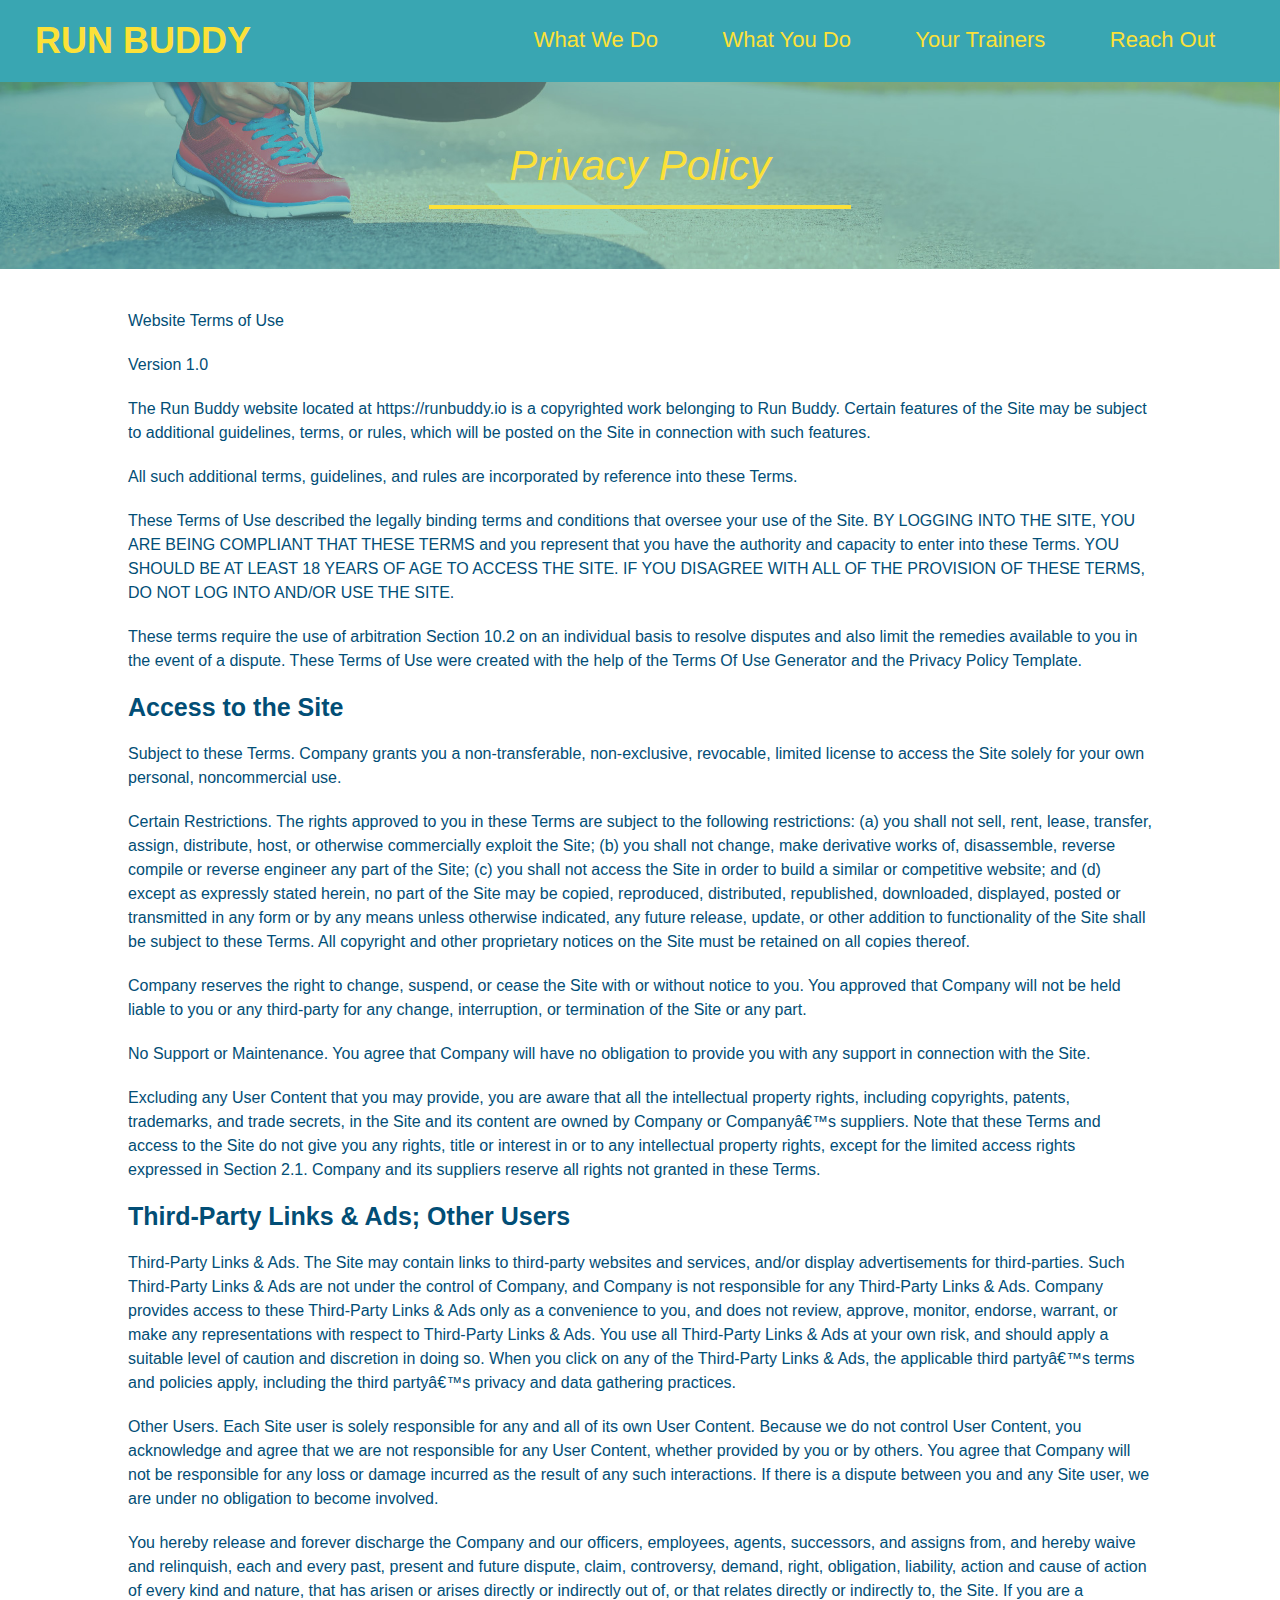
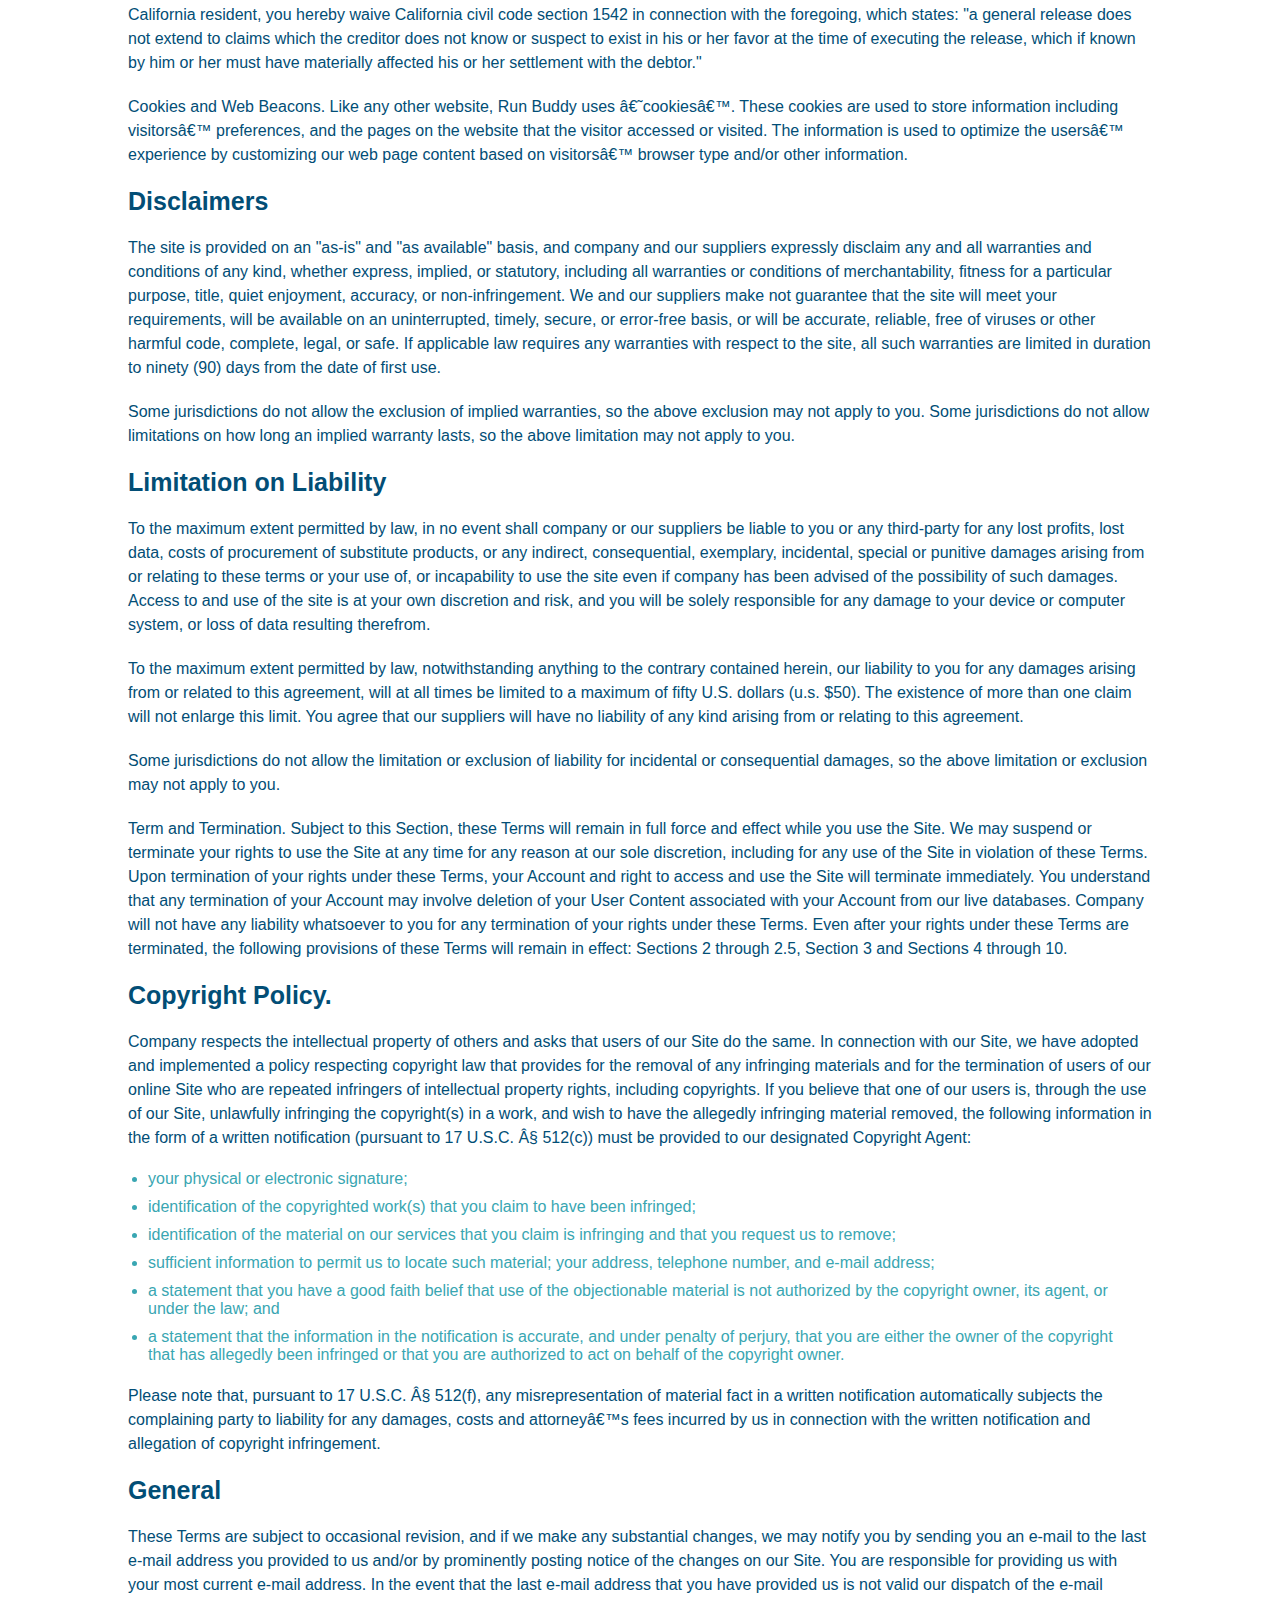
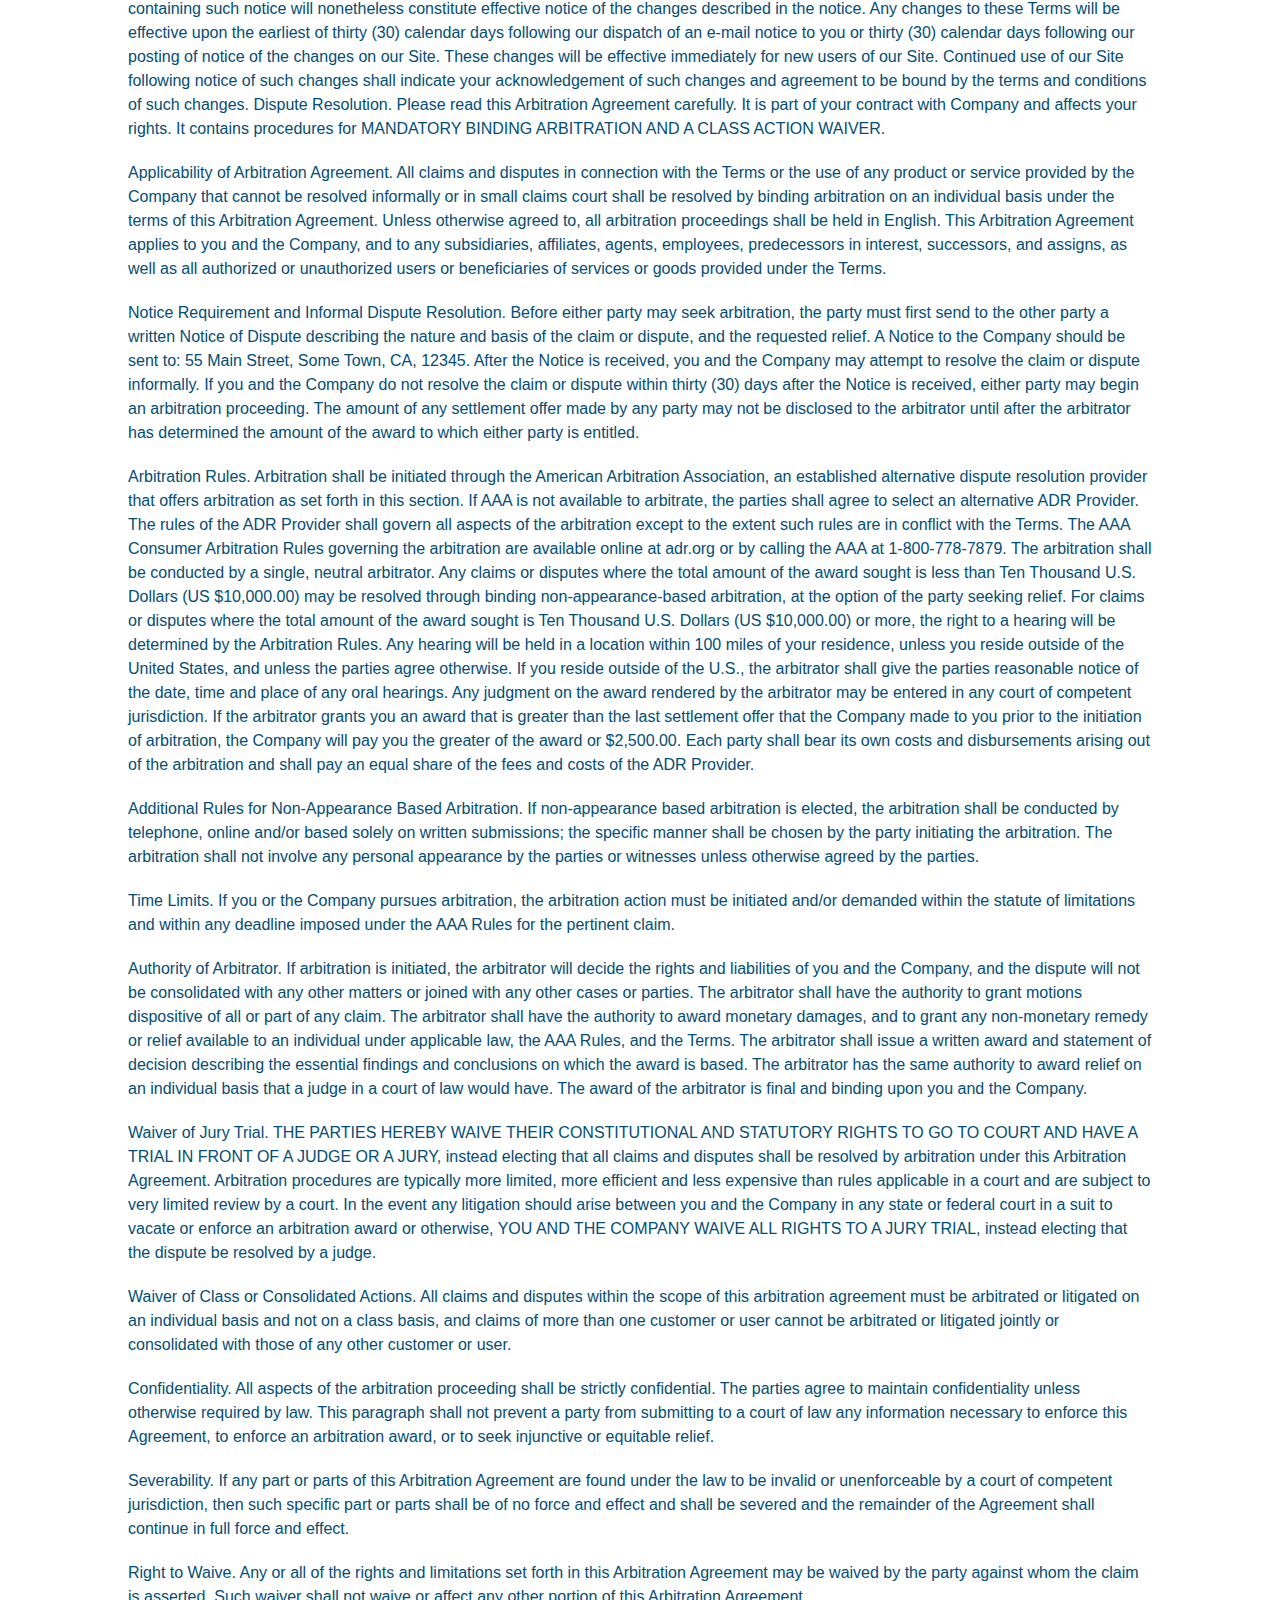
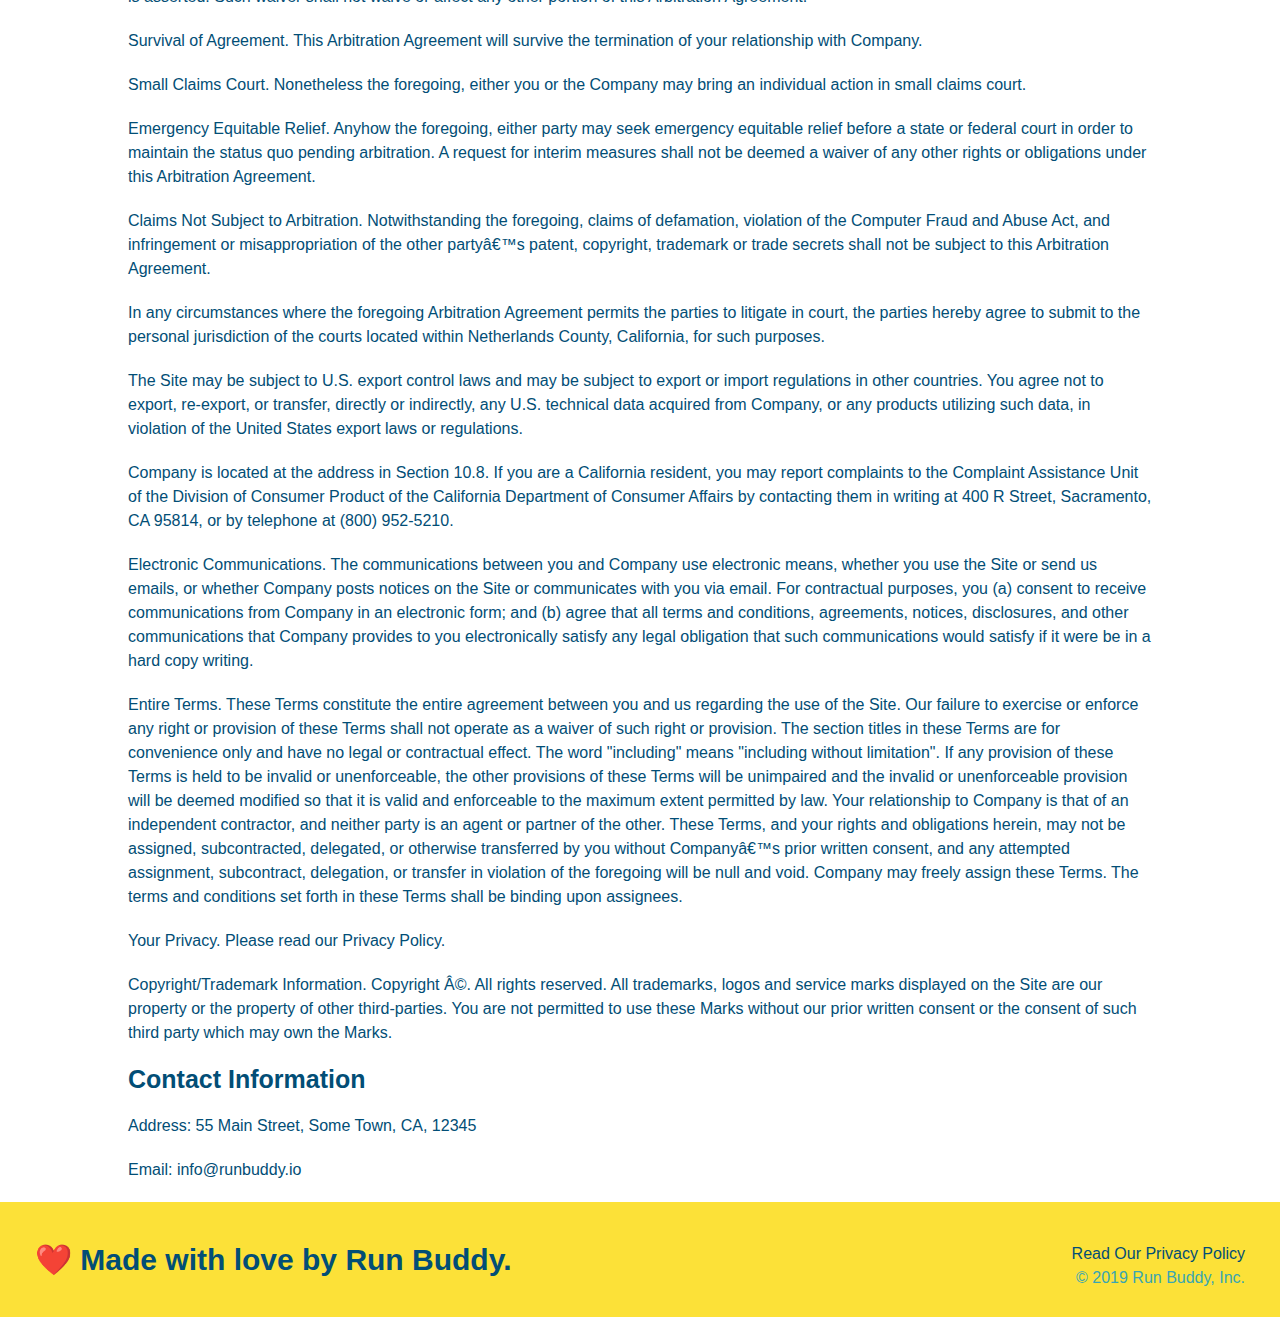
==== privacy-policy.html @ 36ac5ece "privacy policy" ====
<!DOCTYPE html>
<html lang="en">
<head>
    <meta charset="UTF-8">
    <title>Privacy Policy - Run Buddy</title>
    <link rel="stylesheet" href="./assets/css/style.css" />
    <link rel="stylesheet" href="./assets/css/secondary-styles.css" />
</head>
<body>
    <header>
        <h1>
            <a href="/">RUN BUDDY</a>
        </h1>
        <nav>
            <!-- unordered list element -->
            <ul>
                <!-- list item element -->
                <li>
                    <!-- anchor element -->
                    <a href="./index.html#what-we-do">What We Do</a>
                </li>
                <li>
                    <a href="./index.html#what-you-do">What You Do</a>
                </li>
                <li>
                    <a href="./index.html#your-trainers">Your Trainers</a>
                </li>
                <li>
                    <a href="./index.html#reach-out">Reach Out</a>
                </li>
            </ul>
        </nav>
    </header>
    <section class="hero">
        <h2 class="page-title">
            Privacy Policy
        </h2>
    </section>
    <article class="secondary-content">
        <p>
            Website Terms of Use
          </p>
    
          <p>
            Version 1.0
          </p>
    
          <p>
            The Run Buddy website located at https://runbuddy.io is a copyrighted work belonging to Run Buddy. Certain
            features of the Site may be subject to additional guidelines, terms, or rules, which will be posted on the Site
            in connection with such features.
          </p>
    
          <p>
            All such additional terms, guidelines, and rules are incorporated by reference into these Terms.
          </p>
    
          <p>
            These Terms of Use described the legally binding terms and conditions that oversee your use of the Site. BY
            LOGGING INTO THE SITE, YOU ARE BEING COMPLIANT THAT THESE TERMS and you represent that you have the authority
            and capacity to enter into these Terms. YOU SHOULD BE AT LEAST 18 YEARS OF AGE TO ACCESS THE SITE. IF YOU
            DISAGREE WITH ALL OF THE PROVISION OF THESE TERMS, DO NOT LOG INTO AND/OR USE THE SITE.
          </p>
    
          <p>
            These terms require the use of arbitration Section 10.2 on an individual basis to resolve disputes and also
            limit the remedies available to you in the event of a dispute. These Terms of Use were created with the help of
            the Terms Of Use Generator and the Privacy Policy Template.
          </p>
    
          <h3>
            Access to the Site
          </h3>
    
          <p>
            Subject to these Terms. Company grants you a non-transferable, non-exclusive, revocable, limited license to
            access the Site solely for your own personal, noncommercial use.
          </p>
    
          <p>
            Certain Restrictions. The rights approved to you in these Terms are subject to the following restrictions: (a)
            you shall not sell, rent, lease, transfer, assign, distribute, host, or otherwise commercially exploit the Site;
            (b) you shall not change, make derivative works of, disassemble, reverse compile or reverse engineer any part of
            the Site; (c) you shall not access the Site in order to build a similar or competitive website; and (d) except
            as expressly stated herein, no part of the Site may be copied, reproduced, distributed, republished, downloaded,
            displayed, posted or transmitted in any form or by any means unless otherwise indicated, any future release,
            update, or other addition to functionality of the Site shall be subject to these Terms. All copyright and other
            proprietary notices on the Site must be retained on all copies thereof.
          </p>
    
          <p>
            Company reserves the right to change, suspend, or cease the Site with or without notice to you. You approved
            that Company will not be held liable to you or any third-party for any change, interruption, or termination of
            the Site or any part.
          </p>
    
          <p>
            No Support or Maintenance. You agree that Company will have no obligation to provide you with any support in
            connection with the Site.
          </p>
    
          <p>
            Excluding any User Content that you may provide, you are aware that all the intellectual property rights,
            including copyrights, patents, trademarks, and trade secrets, in the Site and its content are owned by Company
            or Companyâ€™s suppliers. Note that these Terms and access to the Site do not give you any rights, title or
            interest in or to any intellectual property rights, except for the limited access rights expressed in Section
            2.1. Company and its suppliers reserve all rights not granted in these Terms.
          </p>
    
          <h3>
            Third-Party Links & Ads; Other Users
          </h3>
    
          <p>
            Third-Party Links & Ads. The Site may contain links to third-party websites and services, and/or display
            advertisements for third-parties. Such Third-Party Links & Ads are not under the control of Company, and Company
            is not responsible for any Third-Party Links & Ads. Company provides access to these Third-Party Links & Ads
            only as a convenience to you, and does not review, approve, monitor, endorse, warrant, or make any
            representations with respect to Third-Party Links & Ads. You use all Third-Party Links & Ads at your own risk,
            and should apply a suitable level of caution and discretion in doing so. When you click on any of the
            Third-Party Links & Ads, the applicable third partyâ€™s terms and policies apply, including the third partyâ€™s
            privacy and data gathering practices.
          </p>
    
          <p>
            Other Users. Each Site user is solely responsible for any and all of its own User Content. Because we do not
            control User Content, you acknowledge and agree that we are not responsible for any User Content, whether
            provided by you or by others. You agree that Company will not be responsible for any loss or damage incurred as
            the result of any such interactions. If there is a dispute between you and any Site user, we are under no
            obligation to become involved.
          </p>
    
          <p>
            You hereby release and forever discharge the Company and our officers, employees, agents, successors, and
            assigns from, and hereby waive and relinquish, each and every past, present and future dispute, claim,
            controversy, demand, right, obligation, liability, action and cause of action of every kind and nature, that has
            arisen or arises directly or indirectly out of, or that relates directly or indirectly to, the Site. If you are
            a California resident, you hereby waive California civil code section 1542 in connection with the foregoing,
            which states: "a general release does not extend to claims which the creditor does not know or suspect to exist
            in his or her favor at the time of executing the release, which if known by him or her must have materially
            affected his or her settlement with the debtor."
          </p>
    
          <p>
            Cookies and Web Beacons. Like any other website, Run Buddy uses â€˜cookiesâ€™. These cookies are used to store
            information including visitorsâ€™ preferences, and the pages on the website that the visitor accessed or visited.
            The information is used to optimize the usersâ€™ experience by customizing our web page content based on visitorsâ€™
            browser type and/or other information.
          </p>
    
          <h3>
            Disclaimers
          </h3>
    
          <p>
            The site is provided on an "as-is" and "as available" basis, and company and our suppliers expressly disclaim
            any and all warranties and conditions of any kind, whether express, implied, or statutory, including all
            warranties or conditions of merchantability, fitness for a particular purpose, title, quiet enjoyment, accuracy,
            or non-infringement. We and our suppliers make not guarantee that the site will meet your requirements, will be
            available on an uninterrupted, timely, secure, or error-free basis, or will be accurate, reliable, free of
            viruses or other harmful code, complete, legal, or safe. If applicable law requires any warranties with respect
            to the site, all such warranties are limited in duration to ninety (90) days from the date of first use.
          </p>
    
          <p>
            Some jurisdictions do not allow the exclusion of implied warranties, so the above exclusion may not apply to
            you. Some jurisdictions do not allow limitations on how long an implied warranty lasts, so the above limitation
            may not apply to you.
          </p>
    
          <h3>
            Limitation on Liability
          </h3>
    
          <p>
            To the maximum extent permitted by law, in no event shall company or our suppliers be liable to you or any
            third-party for any lost profits, lost data, costs of procurement of substitute products, or any indirect,
            consequential, exemplary, incidental, special or punitive damages arising from or relating to these terms or
            your use of, or incapability to use the site even if company has been advised of the possibility of such
            damages. Access to and use of the site is at your own discretion and risk, and you will be solely responsible
            for any damage to your device or computer system, or loss of data resulting therefrom.
          </p>
    
          <p>
            To the maximum extent permitted by law, notwithstanding anything to the contrary contained herein, our liability
            to you for any damages arising from or related to this agreement, will at all times be limited to a maximum of
            fifty U.S. dollars (u.s. $50). The existence of more than one claim will not enlarge this limit. You agree that
            our suppliers will have no liability of any kind arising from or relating to this agreement.
          </p>
    
          <p>
            Some jurisdictions do not allow the limitation or exclusion of liability for incidental or consequential
            damages, so the above limitation or exclusion may not apply to you.
          </p>
    
          <p>
            Term and Termination. Subject to this Section, these Terms will remain in full force and effect while you use
            the Site. We may suspend or terminate your rights to use the Site at any time for any reason at our sole
            discretion, including for any use of the Site in violation of these Terms. Upon termination of your rights under
            these Terms, your Account and right to access and use the Site will terminate immediately. You understand that
            any termination of your Account may involve deletion of your User Content associated with your Account from our
            live databases. Company will not have any liability whatsoever to you for any termination of your rights under
            these Terms. Even after your rights under these Terms are terminated, the following provisions of these Terms
            will remain in effect: Sections 2 through 2.5, Section 3 and Sections 4 through 10.
          </p>
    
          <h3>
            Copyright Policy.
          </h3>
    
          <p>
            Company respects the intellectual property of others and asks that users of our Site do the same. In connection
            with our Site, we have adopted and implemented a policy respecting copyright law that provides for the removal
            of any infringing materials and for the termination of users of our online Site who are repeated infringers of
            intellectual property rights, including copyrights. If you believe that one of our users is, through the use of
            our Site, unlawfully infringing the copyright(s) in a work, and wish to have the allegedly infringing material
            removed, the following information in the form of a written notification (pursuant to 17 U.S.C. Â§ 512(c)) must
            be provided to our designated Copyright Agent:
          </p>
    
          <ul>
            <li>
              your physical or electronic signature;
            </li>
            <li>
              identification of the copyrighted work(s) that you claim to have been infringed;
            </li>
            <li>
              identification of the material on our services that you claim is infringing and that you request us to remove;
            </li>
            <li>
              sufficient information to permit us to locate such material; your address, telephone number, and e-mail
              address;
            </li>
            <li>
              a statement that you have a good faith belief that use of the objectionable material is not authorized by the
              copyright owner, its agent, or under the law; and
            </li>
            <li>
              a statement that the information in the notification is accurate, and under penalty of perjury, that you are
              either the owner of the copyright that has allegedly been infringed or that you are authorized to act on
              behalf of the copyright owner.
            </li>
          </ul>
    
          <p>
            Please note that, pursuant to 17 U.S.C. Â§ 512(f), any misrepresentation of material fact in a written
            notification automatically subjects the complaining party to liability for any damages, costs and attorneyâ€™s
            fees incurred by us in connection with the written notification and allegation of copyright infringement.
          </p>
    
          <h3>
            General
          </h3>
    
          <p>
            These Terms are subject to occasional revision, and if we make any substantial changes, we may notify you by
            sending you an e-mail to the last e-mail address you provided to us and/or by prominently posting notice of the
            changes on our Site. You are responsible for providing us with your most current e-mail address. In the event
            that the last e-mail address that you have provided us is not valid our dispatch of the e-mail containing such
            notice will nonetheless constitute effective notice of the changes described in the notice. Any changes to these
            Terms will be effective upon the earliest of thirty (30) calendar days following our dispatch of an e-mail
            notice to you or thirty (30) calendar days following our posting of notice of the changes on our Site. These
            changes will be effective immediately for new users of our Site. Continued use of our Site following notice of
            such changes shall indicate your acknowledgement of such changes and agreement to be bound by the terms and
            conditions of such changes. Dispute Resolution. Please read this Arbitration Agreement carefully. It is part of
            your contract with Company and affects your rights. It contains procedures for MANDATORY BINDING ARBITRATION AND
            A CLASS ACTION WAIVER.
          </p>
    
          <p>
            Applicability of Arbitration Agreement. All claims and disputes in connection with the Terms or the use of any
            product or service provided by the Company that cannot be resolved informally or in small claims court shall be
            resolved by binding arbitration on an individual basis under the terms of this Arbitration Agreement. Unless
            otherwise agreed to, all arbitration proceedings shall be held in English. This Arbitration Agreement applies to
            you and the Company, and to any subsidiaries, affiliates, agents, employees, predecessors in interest,
            successors, and assigns, as well as all authorized or unauthorized users or beneficiaries of services or goods
            provided under the Terms.
          </p>
    
          <p>
            Notice Requirement and Informal Dispute Resolution. Before either party may seek arbitration, the party must
            first send to the other party a written Notice of Dispute describing the nature and basis of the claim or
            dispute, and the requested relief. A Notice to the Company should be sent to: 55 Main Street, Some Town, CA,
            12345. After the Notice is received, you and the Company may attempt to resolve the claim or dispute informally.
            If you and the Company do not resolve the claim or dispute within thirty (30) days after the Notice is received,
            either party may begin an arbitration proceeding. The amount of any settlement offer made by any party may not
            be disclosed to the arbitrator until after the arbitrator has determined the amount of the award to which either
            party is entitled.
          </p>
    
          <p>
            Arbitration Rules. Arbitration shall be initiated through the American Arbitration Association, an established
            alternative dispute resolution provider that offers arbitration as set forth in this section. If AAA is not
            available to arbitrate, the parties shall agree to select an alternative ADR Provider. The rules of the ADR
            Provider shall govern all aspects of the arbitration except to the extent such rules are in conflict with the
            Terms. The AAA Consumer Arbitration Rules governing the arbitration are available online at adr.org or by
            calling the AAA at 1-800-778-7879. The arbitration shall be conducted by a single, neutral arbitrator. Any
            claims or disputes where the total amount of the award sought is less than Ten Thousand U.S. Dollars (US
            $10,000.00) may be resolved through binding non-appearance-based arbitration, at the option of the party seeking
            relief. For claims or disputes where the total amount of the award sought is Ten Thousand U.S. Dollars (US
            $10,000.00) or more, the right to a hearing will be determined by the Arbitration Rules. Any hearing will be
            held in a location within 100 miles of your residence, unless you reside outside of the United States, and
            unless the parties agree otherwise. If you reside outside of the U.S., the arbitrator shall give the parties
            reasonable notice of the date, time and place of any oral hearings. Any judgment on the award rendered by the
            arbitrator may be entered in any court of competent jurisdiction. If the arbitrator grants you an award that is
            greater than the last settlement offer that the Company made to you prior to the initiation of arbitration, the
            Company will pay you the greater of the award or $2,500.00. Each party shall bear its own costs and
            disbursements arising out of the arbitration and shall pay an equal share of the fees and costs of the ADR
            Provider.
          </p>
    
          <p>
            Additional Rules for Non-Appearance Based Arbitration. If non-appearance based arbitration is elected, the
            arbitration shall be conducted by telephone, online and/or based solely on written submissions; the specific
            manner shall be chosen by the party initiating the arbitration. The arbitration shall not involve any personal
            appearance by the parties or witnesses unless otherwise agreed by the parties.
          </p>
    
          <p>
            Time Limits. If you or the Company pursues arbitration, the arbitration action must be initiated and/or demanded
            within the statute of limitations and within any deadline imposed under the AAA Rules for the pertinent claim.
          </p>
    
          <p>
            Authority of Arbitrator. If arbitration is initiated, the arbitrator will decide the rights and liabilities of
            you and the Company, and the dispute will not be consolidated with any other matters or joined with any other
            cases or parties. The arbitrator shall have the authority to grant motions dispositive of all or part of any
            claim. The arbitrator shall have the authority to award monetary damages, and to grant any non-monetary remedy
            or relief available to an individual under applicable law, the AAA Rules, and the Terms. The arbitrator shall
            issue a written award and statement of decision describing the essential findings and conclusions on which the
            award is based. The arbitrator has the same authority to award relief on an individual basis that a judge in a
            court of law would have. The award of the arbitrator is final and binding upon you and the Company.
          </p>
    
          <p>
            Waiver of Jury Trial. THE PARTIES HEREBY WAIVE THEIR CONSTITUTIONAL AND STATUTORY RIGHTS TO GO TO COURT AND HAVE
            A TRIAL IN FRONT OF A JUDGE OR A JURY, instead electing that all claims and disputes shall be resolved by
            arbitration under this Arbitration Agreement. Arbitration procedures are typically more limited, more efficient
            and less expensive than rules applicable in a court and are subject to very limited review by a court. In the
            event any litigation should arise between you and the Company in any state or federal court in a suit to vacate
            or enforce an arbitration award or otherwise, YOU AND THE COMPANY WAIVE ALL RIGHTS TO A JURY TRIAL, instead
            electing that the dispute be resolved by a judge.
          </p>
    
          <p>
            Waiver of Class or Consolidated Actions. All claims and disputes within the scope of this arbitration agreement
            must be arbitrated or litigated on an individual basis and not on a class basis, and claims of more than one
            customer or user cannot be arbitrated or litigated jointly or consolidated with those of any other customer or
            user.
          </p>
    
          <p>
            Confidentiality. All aspects of the arbitration proceeding shall be strictly confidential. The parties agree to
            maintain confidentiality unless otherwise required by law. This paragraph shall not prevent a party from
            submitting to a court of law any information necessary to enforce this Agreement, to enforce an arbitration
            award, or to seek injunctive or equitable relief.
          </p>
    
          <p>
            Severability. If any part or parts of this Arbitration Agreement are found under the law to be invalid or
            unenforceable by a court of competent jurisdiction, then such specific part or parts shall be of no force and
            effect and shall be severed and the remainder of the Agreement shall continue in full force and effect.
          </p>
    
          <p>
            Right to Waive. Any or all of the rights and limitations set forth in this Arbitration Agreement may be waived
            by the party against whom the claim is asserted. Such waiver shall not waive or affect any other portion of this
            Arbitration Agreement.
          </p>
    
          <p>
            Survival of Agreement. This Arbitration Agreement will survive the termination of your relationship with
            Company.
          </p>
    
          <p>
            Small Claims Court. Nonetheless the foregoing, either you or the Company may bring an individual action in small
            claims court.
          </p>
    
          <p>
            Emergency Equitable Relief. Anyhow the foregoing, either party may seek emergency equitable relief before a
            state or federal court in order to maintain the status quo pending arbitration. A request for interim measures
            shall not be deemed a waiver of any other rights or obligations under this Arbitration Agreement.
          </p>
    
          <p>
            Claims Not Subject to Arbitration. Notwithstanding the foregoing, claims of defamation, violation of the
            Computer Fraud and Abuse Act, and infringement or misappropriation of the other partyâ€™s patent, copyright,
            trademark or trade secrets shall not be subject to this Arbitration Agreement.
          </p>
    
          <p>
            In any circumstances where the foregoing Arbitration Agreement permits the parties to litigate in court, the
            parties hereby agree to submit to the personal jurisdiction of the courts located within Netherlands County,
            California, for such purposes.
          </p>
    
          <p>
            The Site may be subject to U.S. export control laws and may be subject to export or import regulations in other
            countries. You agree not to export, re-export, or transfer, directly or indirectly, any U.S. technical data
            acquired from Company, or any products utilizing such data, in violation of the United States export laws or
            regulations.
          </p>
    
          <p>
            Company is located at the address in Section 10.8. If you are a California resident, you may report complaints
            to the Complaint Assistance Unit of the Division of Consumer Product of the California Department of Consumer
            Affairs by contacting them in writing at 400 R Street, Sacramento, CA 95814, or by telephone at (800) 952-5210.
          </p>
    
          <p>
            Electronic Communications. The communications between you and Company use electronic means, whether you use the
            Site or send us emails, or whether Company posts notices on the Site or communicates with you via email. For
            contractual purposes, you (a) consent to receive communications from Company in an electronic form; and (b)
            agree that all terms and conditions, agreements, notices, disclosures, and other communications that Company
            provides to you electronically satisfy any legal obligation that such communications would satisfy if it were be
            in a hard copy writing.
          </p>
    
          <p>
            Entire Terms. These Terms constitute the entire agreement between you and us regarding the use of the Site. Our
            failure to exercise or enforce any right or provision of these Terms shall not operate as a waiver of such right
            or provision. The section titles in these Terms are for convenience only and have no legal or contractual
            effect. The word "including" means "including without limitation". If any provision of these Terms is held to be
            invalid or unenforceable, the other provisions of these Terms will be unimpaired and the invalid or
            unenforceable provision will be deemed modified so that it is valid and enforceable to the maximum extent
            permitted by law. Your relationship to Company is that of an independent contractor, and neither party is an
            agent or partner of the other. These Terms, and your rights and obligations herein, may not be assigned,
            subcontracted, delegated, or otherwise transferred by you without Companyâ€™s prior written consent, and any
            attempted assignment, subcontract, delegation, or transfer in violation of the foregoing will be null and void.
            Company may freely assign these Terms. The terms and conditions set forth in these Terms shall be binding upon
            assignees.
          </p>
    
          <p>
            Your Privacy. Please read our Privacy Policy.
          </p>
    
          <p>
            Copyright/Trademark Information. Copyright Â©. All rights reserved. All trademarks, logos and service marks
            displayed on the Site are our property or the property of other third-parties. You are not permitted to use
            these Marks without our prior written consent or the consent of such third party which may own the Marks.
          </p>
    
          <h3>
            Contact Information
          </h3>
    
          <p>
            Address: 55 Main Street, Some Town, CA, 12345
          </p>
    
          <p>
            Email: info@runbuddy.io
          </p>
    </article>
    <footer>
        <h2>❤️ Made with love by Run Buddy.</h2>
            <div>
                <a>Read Our Privacy Policy</a><br />
                &copy; 2019 Run Buddy, Inc.
            </div>
    </footer>
</body>
</html>
---- assets/css/style.css ----
* {
    margin: 0;
    padding: 0;
    box-sizing: border-box;
}

body {
    color: #39a6b2;
    font-family: Helvetica, Arial, sans-serif;
}

header {
    padding: 20px 35px;
    background-color: #39a6b2;
}

header h1 {
    font-weight: bold;
    font-size: 36px;
    color: #fce138;
    margin: 0;
    display: inline;
}

header a {
    text-decoration: none;
    color: #fce138;
}

header nav {
    float: right;
    margin: 7px 0;
}

header nav ul li {
    display: inline;
}

header nav ul li a {
    margin: 0 30px;
    font-weight: lighter;
    font-size: 22px;
}

footer {
    background: #fce138;
    width: 100%;
    padding: 40px 35px;
}

footer h2 {
    display: inline;
    color: #024e76;
    font-size: 30px;
    margin: 0;
}

footer div {
    float: right;
    line-height: 1.5;
    text-align: right;
}

footer a {
    color: #024e76;
}

section {
    padding: 60px;
}

.hero {
    background-image: url("../images/hero-bg.jpeg");
    height: 600px;
    background-size: cover;
    background-position: center;
    position: relative;
}

.hero-form {
    border: 3px solid #024e76;
    background-color: #fce138;
    padding: 20px;
    width: 500px;
    color: #024e76;
    position: absolute;
    bottom: 120px;
    right: 140px;
}

.hero-form h3 {
    font-size: 24px;
    margin: 0;
}

.hero-form p {
    margin: 5px 0 15px 0;
}

.form-input {
    border: 1px solid #024e76;
    display: block;
    padding: 7px 15px;
    font-size: 16px;
    color: #024e76;
    width: 100%;
    margin-bottom: 15px;
}

.hero-form label {
    margin: 0 5px;
}

.hero-form button {
    color: #fce138;
    background-color: #024e76;
    border: none;
    padding: 10px 20px;
    font-size: 16px;
}

.intro {
    text-align: center;
}

.intro p {
    line-height: 1.7;
    color: #39a6b2;
    width: 80%;
    font-size: 20px;
    margin: 0 auto;
}

.steps {
    text-align: center;
    background: #fce138;
}

.section-title {
    font-size: 55px;
    color: #024e76;
    margin-bottom: 35px;
    padding: 0 100px 20px 100px;
    display: inline-block;
    border-bottom: 3px solid;
}

.primary-border {
    border-color: #fce138;
}

.secondary-border {
    border-color: #39a6b2;
}

.steps div {
    margin-bottom: 80px;
}

.steps img {
    width: 15%;
    margin: 10px 0;
}

.steps h3 {
    color: #024e76;
    font-size: 46px;
    margin-top: 10px;
}

.steps p {
    color: #39a6b2;
    font-size: 23px;
}

.steps span {
    font-size: 38px;
}

.trainers{
    text-align: center;
}

.trainer {
    width: 900px;
    margin: 0 auto 30px auto;
    background: #024e76;
    color: #fce138;
    overflow: auto;
}

.trainer img {
    width: 35%;
    float: left;
}

.trainer-bio {
    padding: 35px;
    float: left;
    width: 65%;
}

.text-left {
    text-align: left;
}

.text-right {
    text-align: right;
}

.trainer-bio h3 {
    font-size: 32px;
    margin-bottom: 8px;
}

.trainer-bio h4 {
    font-weight: lighter;
    font-size: 26px;
    margin-bottom: 25px;
}

.trainer-bio p {
    font-size: 17px;
    line-height: 1.3;
}

.contact {
    text-align: center;
    background: #024e76;
}

.contact h2 {
    color: #fce138;
}

.contact-info iframe {
    width: 400px;
    height: 400px;
}

.contact-info div {
    width: 410px;
    display: inline-block;
    vertical-align: top;
    text-align: left;
    margin: 30px 0 0 60px;
    color: white;
}

.contact-info h3 {
    color: #fce138;
    font-size: 32px;
}

.contact-info p, .contact-info address {
    margin: 20px 0;
    line-height: 1.5;
    font-size: 20px;
    font-style: normal;
}

.contact-info a {
    color: #fce138;
}
---- assets/css/secondary-styles.css ----
.hero {
    background-position: bottom;
    height: auto;
    text-align: center;
    margin-bottom: 40px;
}

.page-title {
    color: #fce138;
    display: inline-block;
    border-bottom: 4px solid #fce138;
    padding: 0 80px 15px 80px;
    font-weight: normal;
    font-size: 42px;
    font-style: italic;
}

.secondary-content {
    width: 80%;
    margin: auto;
    color: #024e76;
}

.secondary-content h3 {
    font-size: 25px;
    margin: 20px 0 20px 0;
}

.secondary-content p {
    font-size: 16px;
    line-height: 1.5;
    margin: 20px 0 20px 0;
}

.secondary-content ul {
    margin: 15px 20px 15px 20px;
}

.secondary-content li {
    color: #39a6b2;
    margin: 10px 0 10px 0;
}
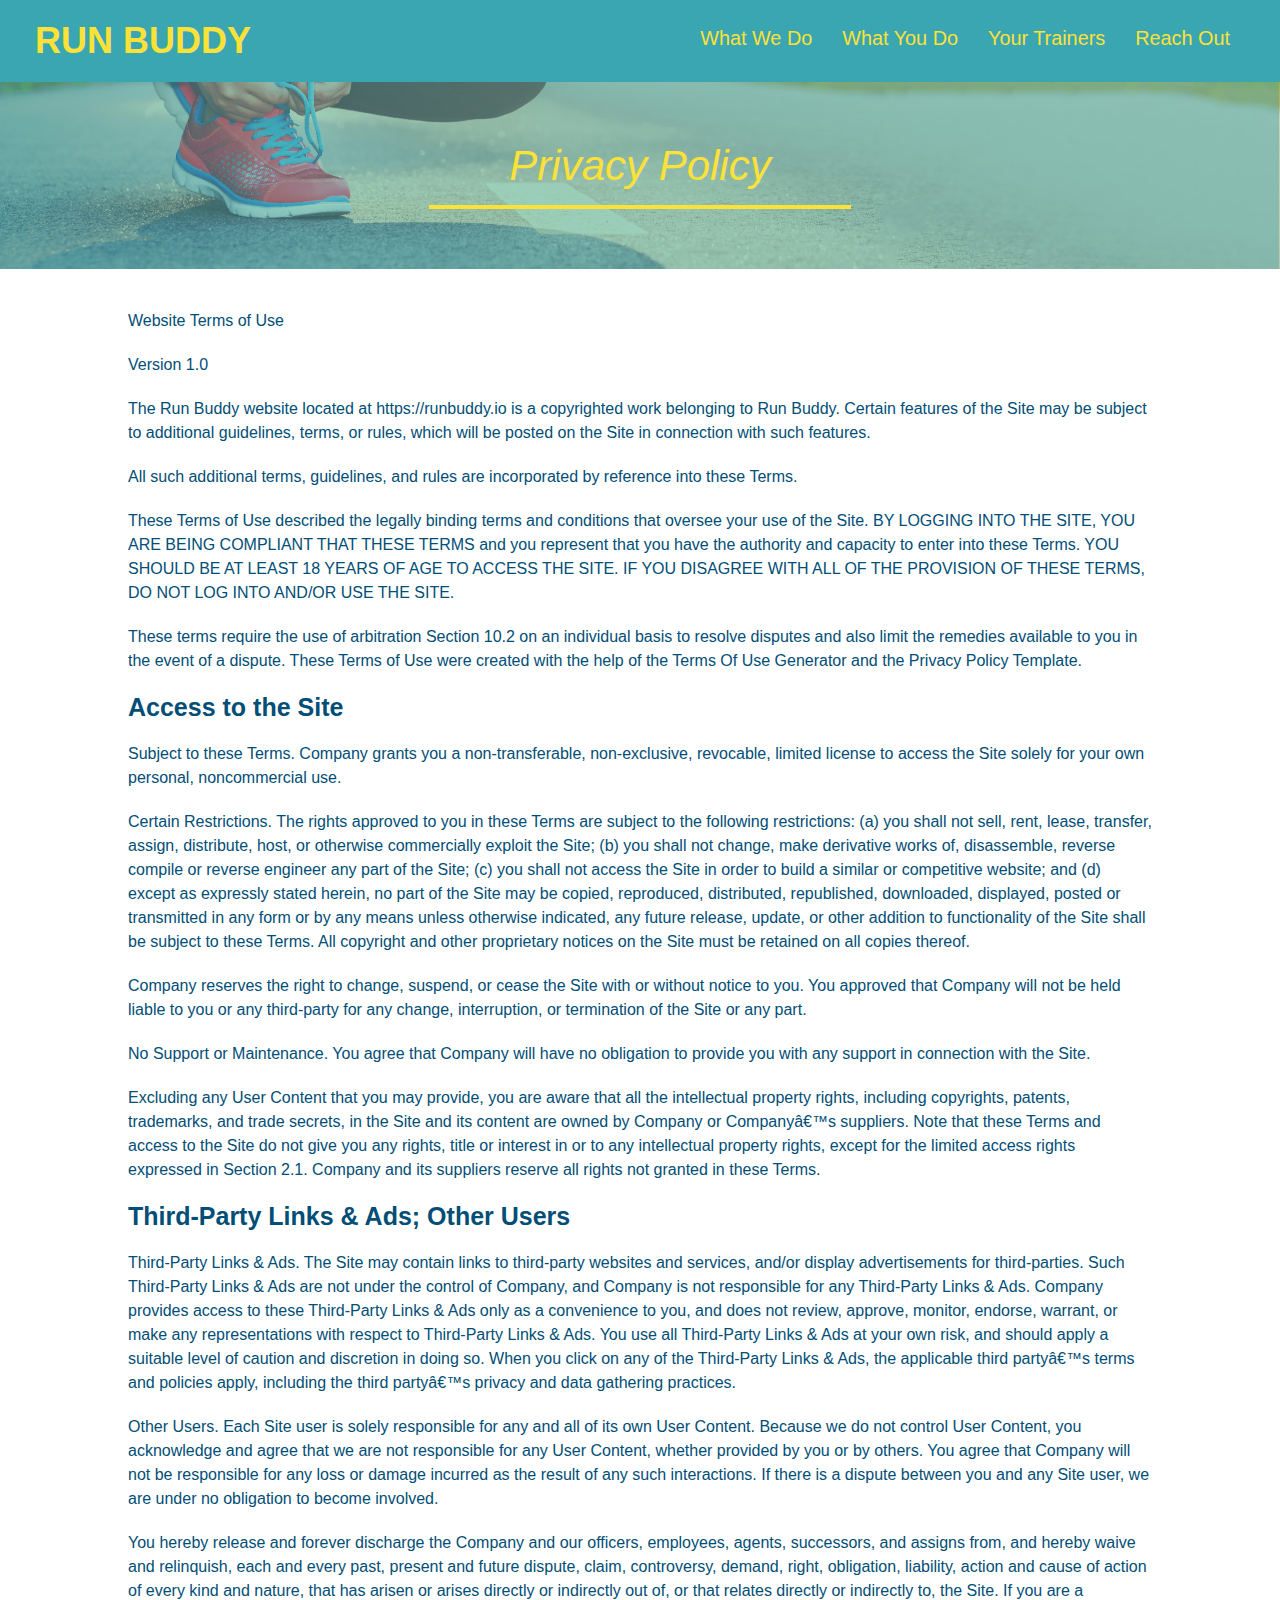
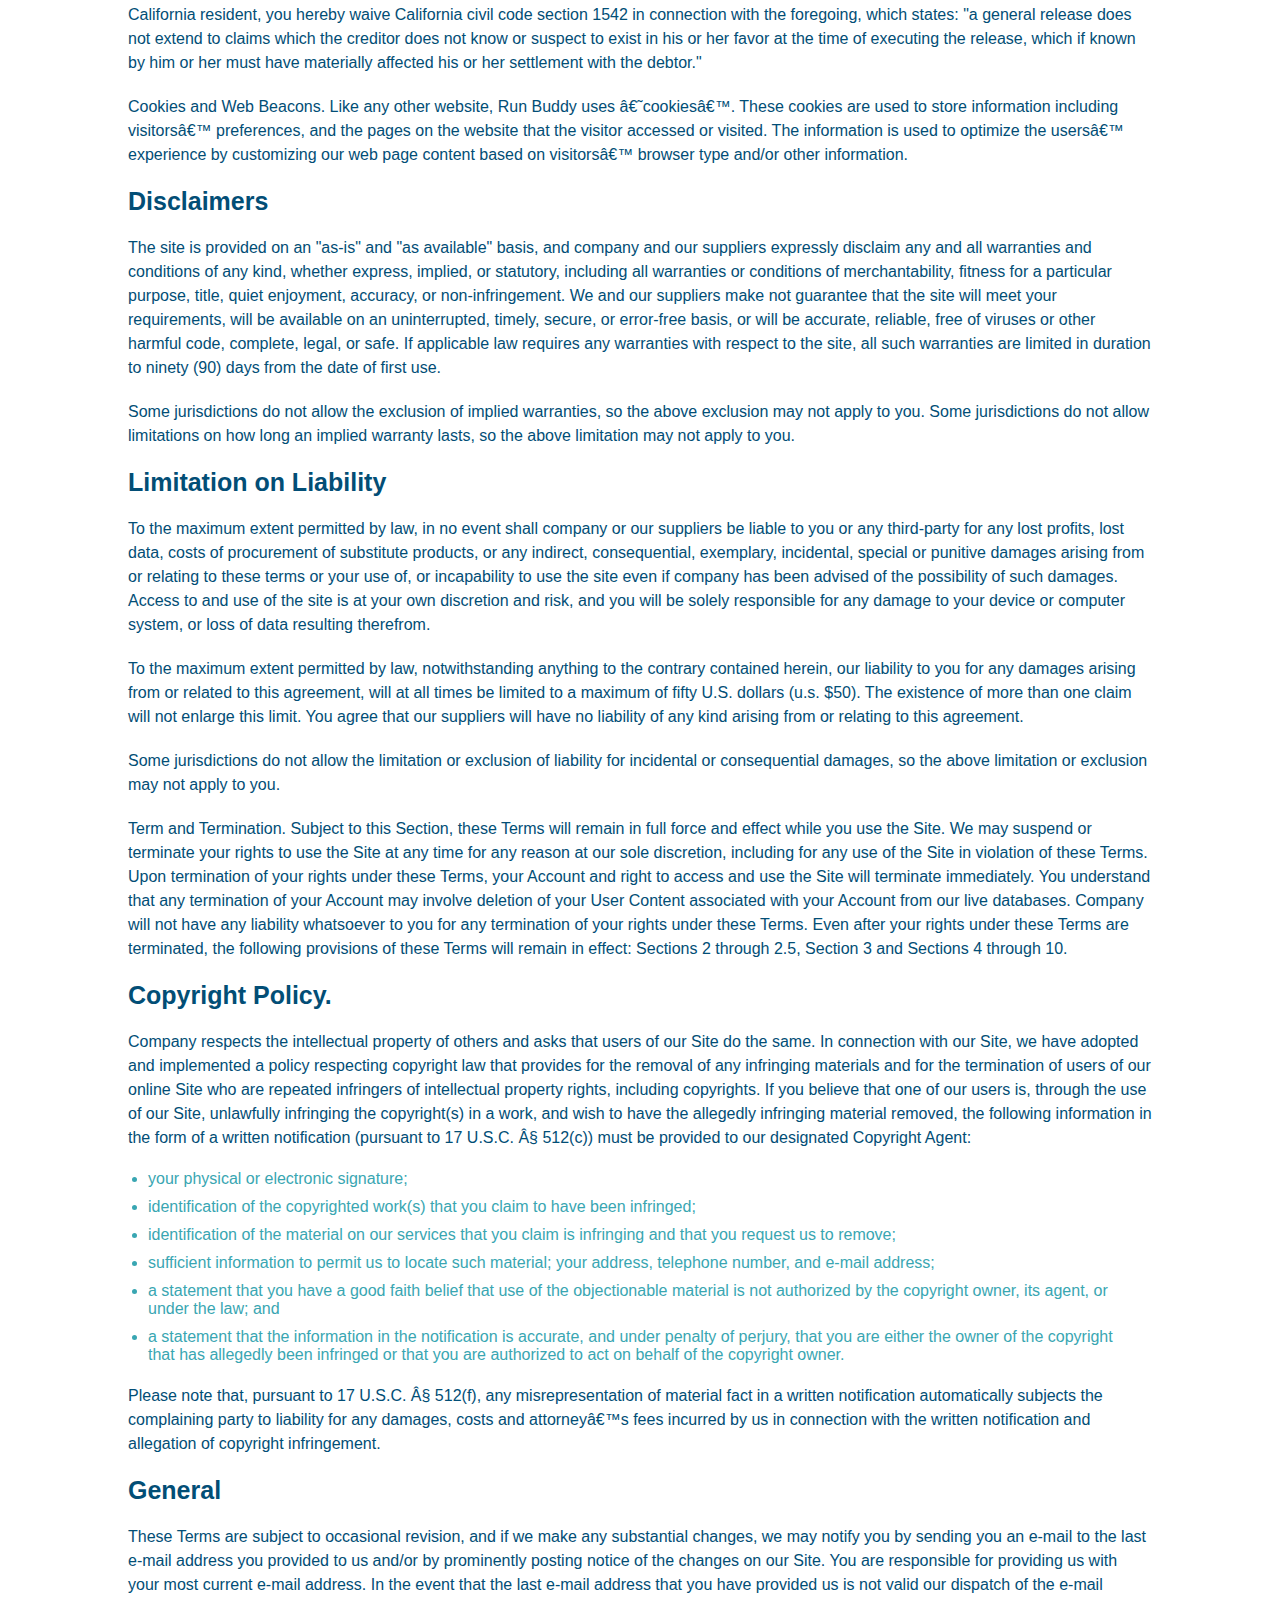
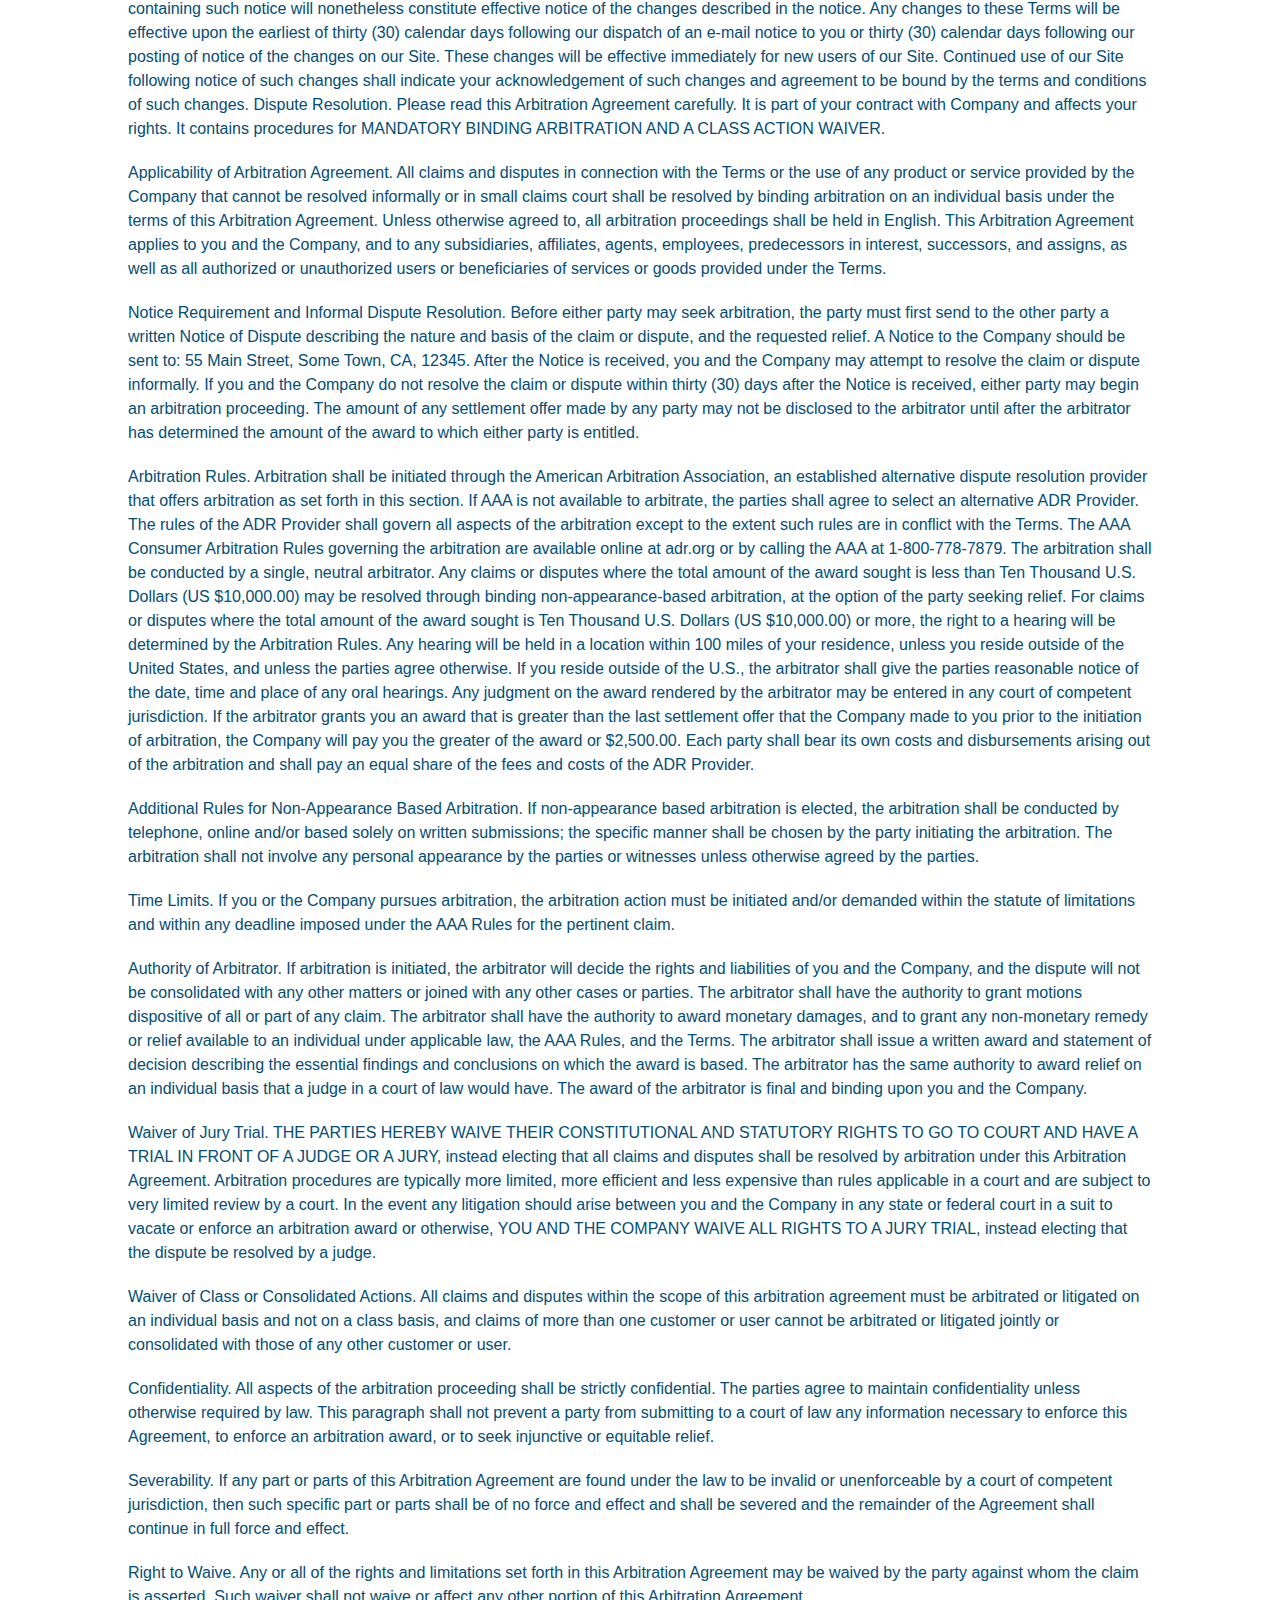
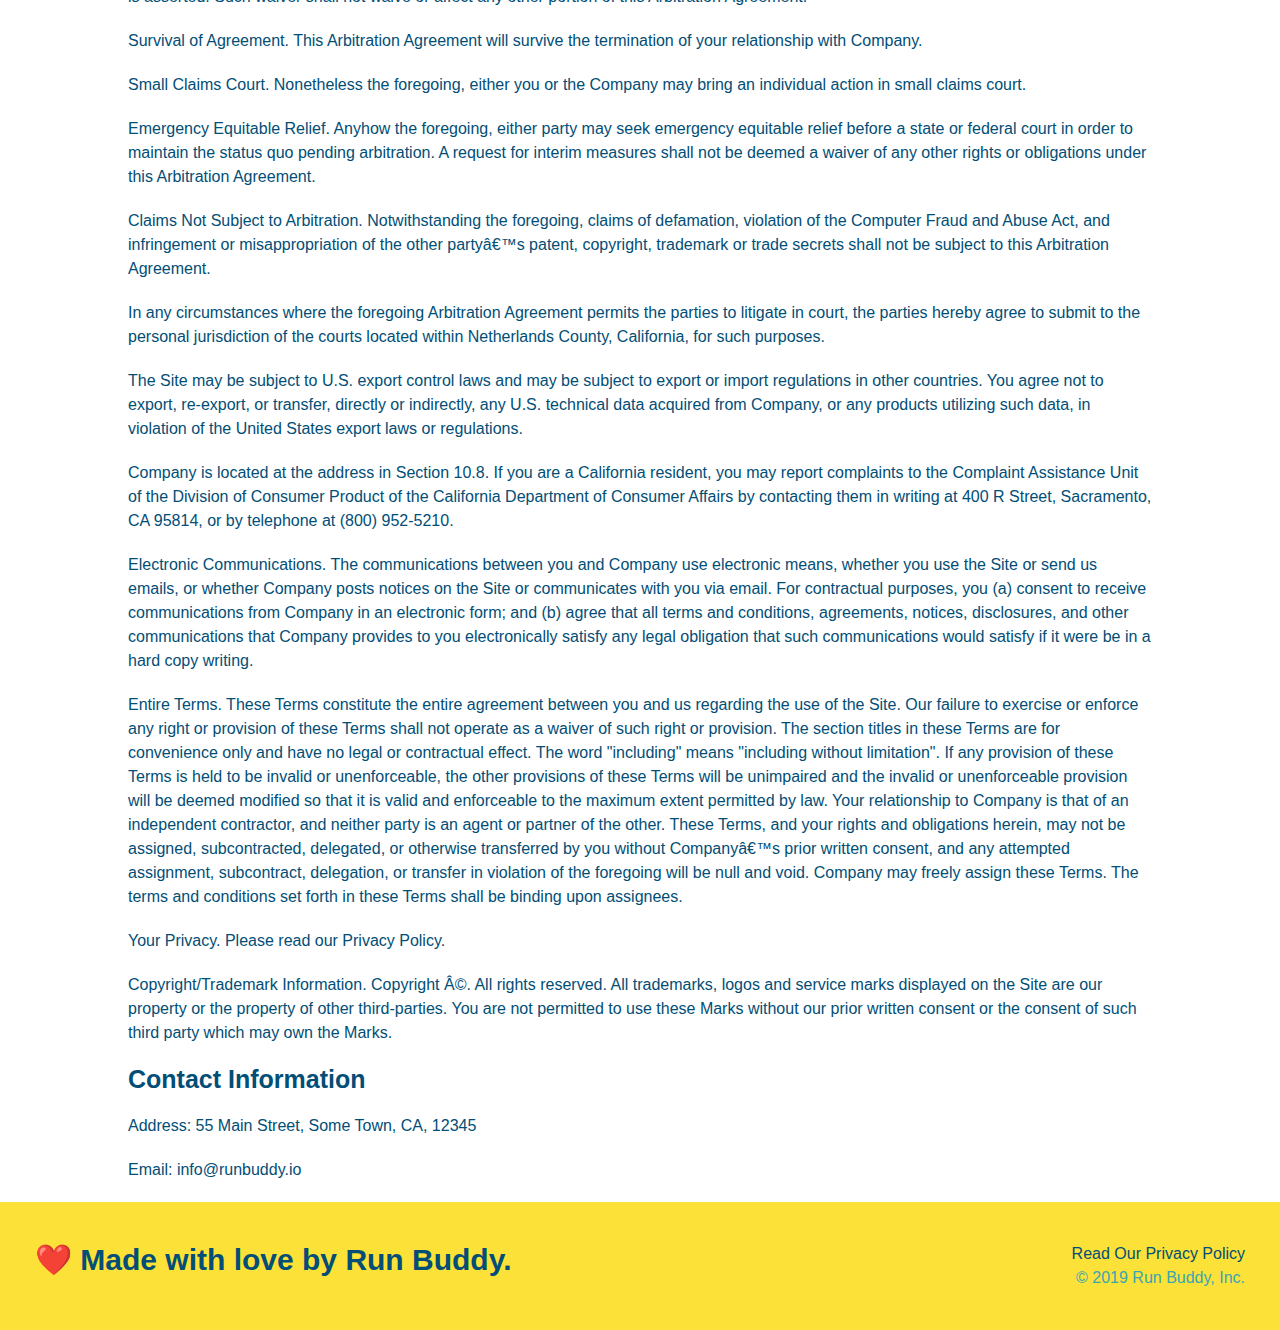
==== commit 4b07d991: "added media query parameters" ====
--- a/privacy-policy.html
+++ b/privacy-policy.html
@@ -2,6 +2,7 @@
 <html lang="en">
 <head>
     <meta charset="UTF-8">
+    <meta name="viewport" content="width=device-width, initial-scale=1.0" />
     <title>Privacy Policy - Run Buddy</title>
     <link rel="stylesheet" href="./assets/css/style.css" />
     <link rel="stylesheet" href="./assets/css/secondary-styles.css" />
--- a/assets/css/style.css
+++ b/assets/css/style.css
@@ -12,6 +12,9 @@
 header {
     padding: 20px 35px;
     background-color: #39a6b2;
+    display: flex;
+    justify-content: space-between;
+    flex-wrap: wrap;
 }
 
 header h1 {
@@ -19,7 +22,6 @@
     font-size: 36px;
     color: #fce138;
     margin: 0;
-    display: inline;
 }
 
 header a {
@@ -28,35 +30,40 @@
 }
 
 header nav {
-    float: right;
     margin: 7px 0;
 }
 
-header nav ul li {
-    display: inline;
+header nav ul {
+    display: flex;
+    flex-wrap: wrap;
+    justify-content: space-between;
+    align-items: center;
+    list-style: none;
 }
 
 header nav ul li a {
-    margin: 0 30px;
+    padding: 10px 15px;
     font-weight: lighter;
-    font-size: 22px;
+    font-size: 1.55vw;
 }
 
 footer {
     background: #fce138;
     width: 100%;
     padding: 40px 35px;
+    display: flex;
+    justify-content: space-between;
+
+    flex-wrap: wrap;
 }
 
 footer h2 {
-    display: inline;
     color: #024e76;
     font-size: 30px;
     margin: 0;
 }
 
 footer div {
-    float: right;
     line-height: 1.5;
     text-align: right;
 }
@@ -71,21 +78,21 @@
 
 .hero {
     background-image: url("../images/hero-bg.jpeg");
-    height: 600px;
     background-size: cover;
     background-position: center;
-    position: relative;
+    display: flex;
+    justify-content: center;
+    flex-wrap: wrap;
+    align-items: flex-start;
 }
 
 .hero-form {
     border: 3px solid #024e76;
     background-color: #fce138;
     padding: 20px;
-    width: 500px;
-    color: #024e76;
-    position: absolute;
-    bottom: 120px;
-    right: 140px;
+    color: #024e76;
+    width: 40%;
+    margin: 3.5%;
 }
 
 .hero-form h3 {
@@ -95,6 +102,21 @@
 
 .hero-form p {
     margin: 5px 0 15px 0;
+}
+
+.hero-cta {
+    width: 35%;
+    text-align: right;
+    margin: 3.5%;
+    color: #fff;
+    font-size: 18px;
+    line-height: 1.2;
+}
+
+.hero-cta h2 {
+    font-style: italic;
+    font-size: 55px;
+    color: #fce138;
 }
 
 .form-input {
@@ -117,10 +139,6 @@
     border: none;
     padding: 10px 20px;
     font-size: 16px;
-}
-
-.intro {
-    text-align: center;
 }
 
 .intro p {
@@ -129,20 +147,21 @@
     width: 80%;
     font-size: 20px;
     margin: 0 auto;
+    text-align: center;
 }
 
 .steps {
+    background: #fce138;
+}
+
+.section-title {
+    font-size: 48px;
+    color: #024e76;
+    border-bottom: 3px solid;
+    padding-bottom: 20px;
     text-align: center;
-    background: #fce138;
-}
-
-.section-title {
-    font-size: 55px;
-    color: #024e76;
-    margin-bottom: 35px;
-    padding: 0 100px 20px 100px;
-    display: inline-block;
-    border-bottom: 3px solid;
+    margin: 0 auto 35px auto;
+    width: 50%;
 }
 
 .primary-border {
@@ -153,51 +172,77 @@
     border-color: #39a6b2;
 }
 
-.steps div {
-    margin-bottom: 80px;
-}
-
-.steps img {
-    width: 15%;
-    margin: 10px 0;
-}
-
-.steps h3 {
+.step h3 {
     color: #024e76;
     font-size: 46px;
-    margin-top: 10px;
-}
-
-.steps p {
+    flex: 1 30%;
+}
+
+.step-info {
+    flex: 2 70%;
+    display: flex;
+    flex-wrap: wrap;
+    align-items: center;
+}
+
+.step-img {
+    flex: 1 12%;
+    margin-right: 20px;
+}
+
+.step-img img {
+    max-width: 100%;
+}
+
+.step-text {
+    flex: 12;
+}
+
+.step-text p {
     color: #39a6b2;
-    font-size: 23px;
-}
-
-.steps span {
-    font-size: 38px;
-}
+    font-size: 18px;
+}
+
+.step-text h4 {
+    font-size: 26px;
+    line-height: 1.5;
+    color: #024e76;
+}
+
+.step {
+    margin: 50px auto;
+    padding-bottom: 50px;
+    width: 80%;
+    border-bottom: 1px solid #39a6b2;
+    display: flex;
+    flex-wrap: wrap;
+    align-items: center;
+    justify-content: space-between;
+}
+
 
 .trainers{
-    text-align: center;
+    width: 100%;
+    margin: 0 auto;
+    display: flex;
+    flex-wrap: wrap;
+    justify-content: space-around;
 }
 
 .trainer {
-    width: 900px;
-    margin: 0 auto 30px auto;
+    margin: 20px;
     background: #024e76;
     color: #fce138;
-    overflow: auto;
+    flex: 1;
 }
 
 .trainer img {
-    width: 35%;
-    float: left;
+    width: 100%;
 }
 
 .trainer-bio {
-    padding: 35px;
-    float: left;
-    width: 65%;
+    padding: 25px;
+    line-height: 1.3;
 }
 
 .text-left {
@@ -208,24 +253,25 @@
     text-align: right;
 }
 
+.flex-row {
+    display: flex;
+}
+
 .trainer-bio h3 {
-    font-size: 32px;
-    margin-bottom: 8px;
+    font-size: 28px;
 }
 
 .trainer-bio h4 {
     font-weight: lighter;
-    font-size: 26px;
-    margin-bottom: 25px;
+    font-size: 22px;
+    margin-bottom: 15px;
 }
 
 .trainer-bio p {
     font-size: 17px;
-    line-height: 1.3;
 }
 
 .contact {
-    text-align: center;
     background: #024e76;
 }
 
@@ -233,17 +279,22 @@
     color: #fce138;
 }
 
+.contact-info > * {
+    flex: 1;
+    margin: 15px;
+}
+
+.contact-info {
+    display: flex;
+    justify-content: space-between;
+    flex-wrap: wrap;
+}
+
 .contact-info iframe {
-    width: 400px;
     height: 400px;
 }
 
 .contact-info div {
-    width: 410px;
-    display: inline-block;
-    vertical-align: top;
-    text-align: left;
-    margin: 30px 0 0 60px;
     color: white;
 }
 
@@ -255,10 +306,49 @@
 .contact-info p, .contact-info address {
     margin: 20px 0;
     line-height: 1.5;
-    font-size: 20px;
+    font-size: 16px;
     font-style: normal;
 }
 
+.contact-form input, .contact-form textarea {
+    border: 1px solid #024e76;
+    display: block;
+    padding: 7px 15px;
+    font-size: 16px;
+    color: #024e76;
+    width: 100%;
+    margin-bottom: 15px;
+    margin-top: 5px;
+}
+
+.contact-form button {
+    width: 100%;
+    border: none;
+    background: #fce138;
+    color: #024e76;
+    text-align: center;
+    padding: 15px 0;
+    font-size: 16px;
+}
+
 .contact-info a {
     color: #fce138;
+}
+
+/* MEDIA QUERY FOR SMALLER DESKTOP SCREENS AND SMALLER */
+@media screen and (max-width: 980px) {
+
+    }
+}
+
+/* MEDIA QUERY FOR TABLETS AND SMALLER */
+@media screen and (max-width: 768px) {
+
+    }
+}
+
+/* MEDIA QUERY FOR MOBILE PHONES AND SMALLER */
+@media screen and (max-width: 575px) {
+
+    }
 }